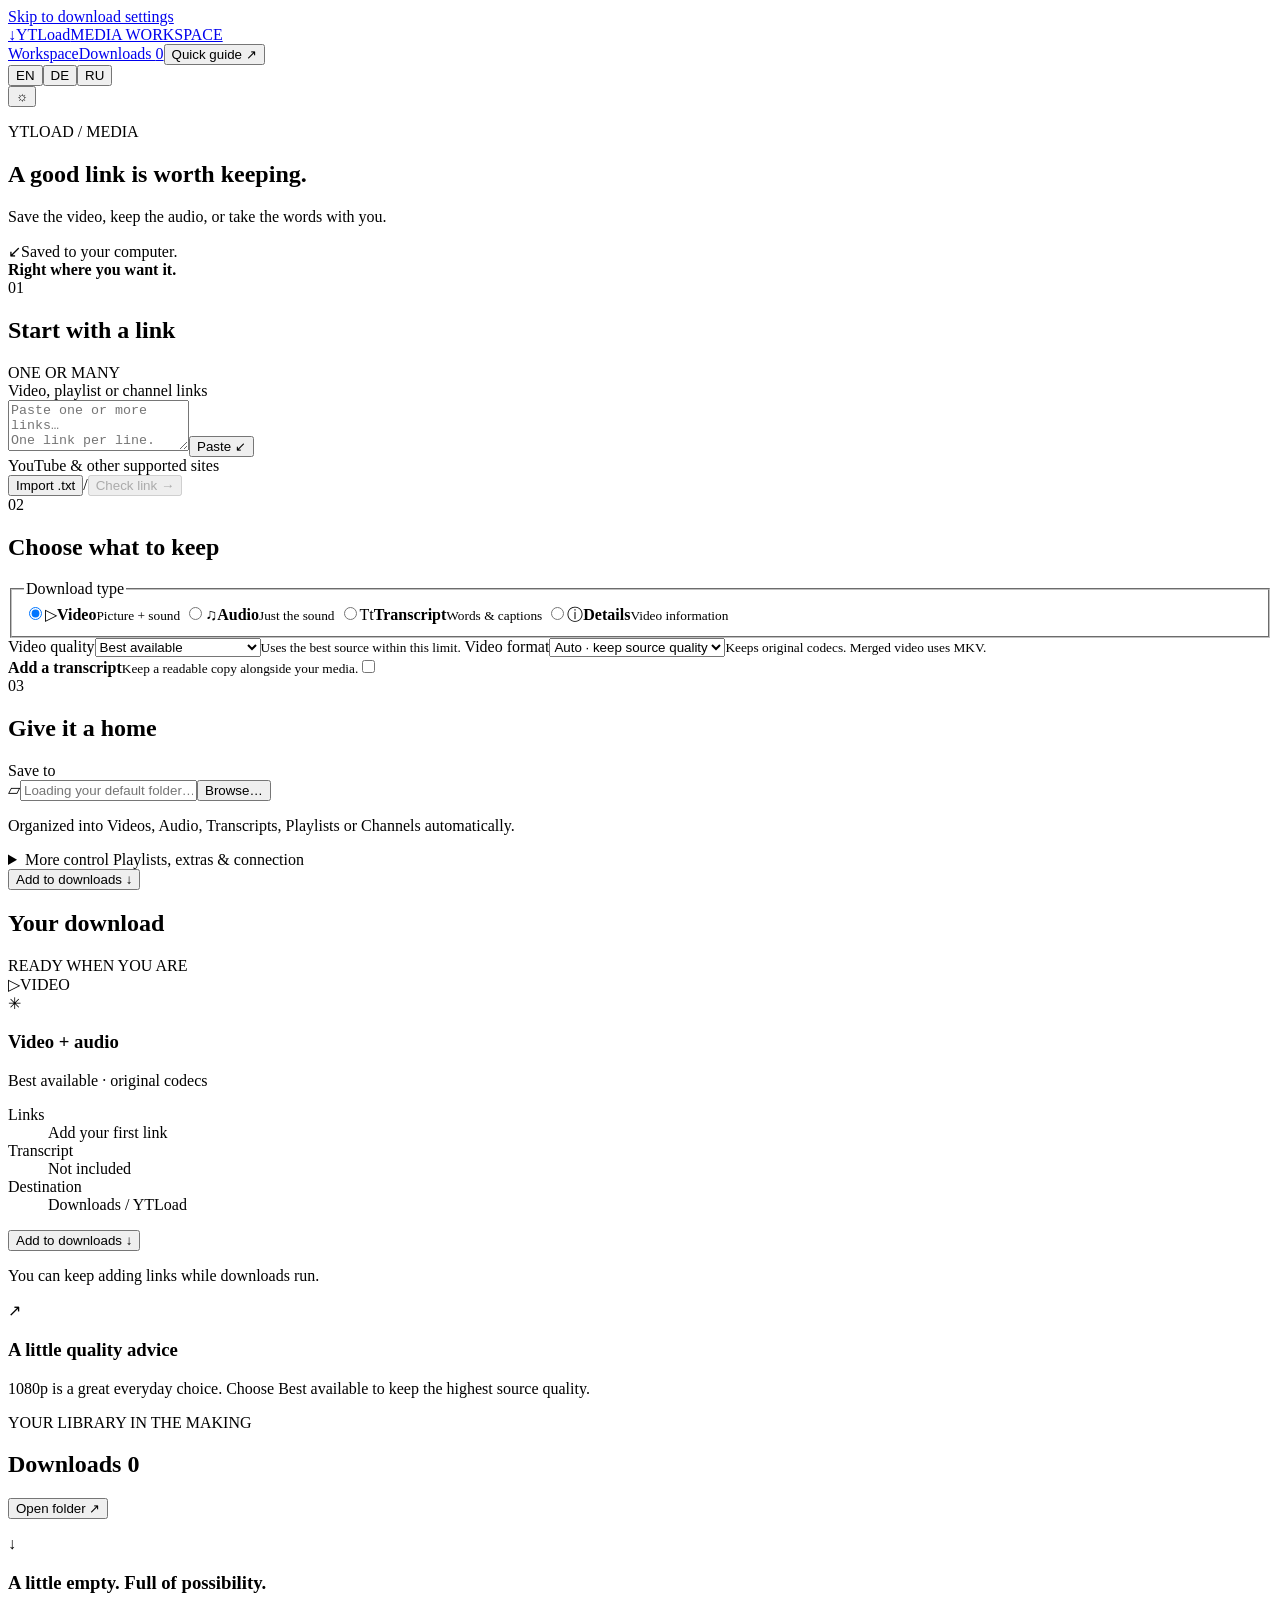
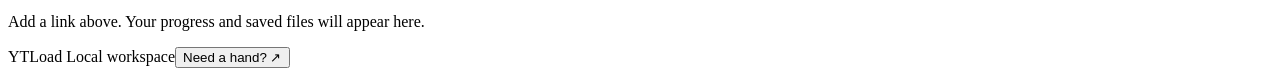
==== ytloadlib/static/index.html @ 3c4ce931 "Release YTLoad 1.2.0 with web and CLI workflows" ====
<!doctype html>
<html lang="en" data-theme="dark">
<head>
  <meta charset="utf-8">
  <meta name="viewport" content="width=device-width, initial-scale=1, viewport-fit=cover">
  <meta name="workspace-base" content="__WORKSPACE_BASE__">
  <meta name="workspace-token" content="__WORKSPACE_TOKEN__">
  <meta name="color-scheme" content="dark light">
  <meta name="theme-color" content="#171b17">
  <script src="/appearance.js"></script>
  <title>YTLoad — Your local workspace</title>
  <link rel="icon" href="/icon.svg" type="image/svg+xml">
  <link rel="stylesheet" href="/style.css">
  <script type="module" src="/app.js"></script>
</head>
<body>
  <a class="skip" href="#download-form">Skip to download settings</a>
  <header class="topbar">
    <a class="brand" href="/" aria-label="YTLoad home"><span class="brand-mark" aria-hidden="true">↓</span><span>YTLoad<span class="brand-sub">MEDIA WORKSPACE</span></span></a>
    <nav aria-label="Workspace navigation"><a class="nav-current" href="#download-form">Workspace</a><a href="#queue-section">Downloads <span id="nav-count">0</span></a><button class="text-button" id="help-button" type="button">Quick guide <span aria-hidden="true">↗</span></button></nav>
    <div class="appearance-controls"><div class="language-switcher" role="group" aria-label="Language"><button type="button" data-language="en" aria-pressed="true">EN</button><button type="button" data-language="de" aria-pressed="false">DE</button><button type="button" data-language="ru" aria-pressed="false">RU</button></div><button type="button" id="theme-toggle" aria-label="Switch to light theme" title="Switch to light theme"><span aria-hidden="true">☼</span></button></div>
  </header>
  <main>
    <section class="intro" aria-labelledby="page-title"><div><p class="eyebrow">YTLOAD / MEDIA</p><h1 id="page-title">A good link is worth keeping.</h1><p class="intro-copy">Save the video, keep the audio, or take the words with you.</p></div><div class="local-note"><span class="local-icon" aria-hidden="true">↙</span><span>Saved to your computer.<br><strong>Right where you want it.</strong></span></div></section>
    <div id="setup-warning" class="notice" role="status" hidden></div>
    <div class="workspace-grid">
      <form id="download-form" class="download-form">
        <section class="card source-card" aria-labelledby="source-title">
          <div class="section-heading"><span class="step">01</span><h2 id="source-title">Start with a link</h2><span class="section-hint">ONE OR MANY</span></div>
          <label class="sr-only" for="urls">Video, playlist or channel links</label>
          <div class="url-box"><textarea id="urls" name="urls" rows="3" placeholder="Paste one or more links…&#10;One link per line." spellcheck="false" required></textarea><button id="paste-button" type="button" class="paste-button" aria-label="Paste links from clipboard">Paste <span aria-hidden="true">↙</span></button></div>
          <div class="source-footer"><span id="link-count">YouTube &amp; other supported sites</span><div><input id="import-file" type="file" accept=".txt,text/plain" hidden><button id="import-button" type="button" class="text-button">Import .txt</button><span class="separator">/</span><button id="inspect-button" type="button" class="text-button" disabled>Check link <span aria-hidden="true">→</span></button></div></div>
          <div id="preview" class="preview" aria-live="polite" hidden></div>
        </section>
        <section class="card" aria-labelledby="format-title">
          <div class="section-heading"><span class="step">02</span><h2 id="format-title">Choose what to keep</h2></div>
          <fieldset class="mode-grid"><legend class="sr-only">Download type</legend>
            <label class="mode"><input type="radio" name="mode" value="video" checked><span class="mode-icon" aria-hidden="true">▷</span><strong>Video</strong><small>Picture + sound</small><span class="radio-dot"></span></label>
            <label class="mode"><input type="radio" name="mode" value="audio"><span class="mode-icon music-icon" aria-hidden="true">♫</span><strong>Audio</strong><small>Just the sound</small><span class="radio-dot"></span></label>
            <label class="mode"><input type="radio" name="mode" value="subs"><span class="mode-icon text-icon" aria-hidden="true">T<span>t</span></span><strong>Transcript</strong><small>Words &amp; captions</small><span class="radio-dot"></span></label>
            <label class="mode"><input type="radio" name="mode" value="metadata"><span class="mode-icon info-icon" aria-hidden="true">ⓘ</span><strong>Details</strong><small>Video information</small><span class="radio-dot"></span></label>
          </fieldset>
          <div id="video-options" class="two-columns options-row">
            <label>Video quality<select id="quality"><option value="best">Best available</option><option value="2160p">Up to 4K · 2160p</option><option value="1440p">Up to 2K · 1440p</option><option value="1080p">Up to Full HD · 1080p</option><option value="720p">Up to HD · 720p</option><option value="480p">Up to SD · 480p</option><option value="small">Small file · up to 720p</option><option value="compatible">Most compatible · H.264</option></select><small>Uses the best source within this limit.</small></label>
            <label>Video format<select id="container"><option value="auto">Auto · keep source quality</option><option value="mp4">MP4 · widest compatibility</option><option value="mkv">MKV · flexible container</option></select><small id="container-help">Keeps original codecs. Merged video uses MKV.</small></label>
          </div>
          <div id="audio-options" class="options-row" hidden><label>Audio format<select id="audio-format"><option value="best">Original · no conversion</option><option value="mp3">MP3 · works almost everywhere</option><option value="m4a">M4A · compact and compatible</option><option value="opus">Opus · efficient compression</option><option value="wav">WAV · uncompressed</option><option value="flac">FLAC · lossless container</option></select><small>WAV and FLAC produce larger files; they cannot restore quality missing from the source.</small></label></div>
          <p id="metadata-hint" class="muted options-row" hidden>Saves a JSON file with the title, channel, dates and available video details. No video or audio is downloaded.</p>
          <div class="transcript-area" id="transcript-area">
            <label class="toggle-row" id="transcript-toggle-row"><span><strong>Add a transcript</strong><small>Keep a readable copy alongside your media.</small></span><input type="checkbox" id="with-transcript" role="switch"><span class="switch" aria-hidden="true"></span></label>
            <div id="transcript-options" hidden>
              <p id="transcript-only-hint" class="muted" hidden>Export existing subtitles as readable text or timed captions. No media download.</p>
              <div class="two-columns options-row"><label>Language<select id="sub-langs"><option value="default">Default track · English if available</option><option value="en.*">English</option><option value="ru.*">Russian</option><option value="de.*">German</option><option value="es.*">Spanish</option><option value="fr.*">French</option><option value="orig">Original automatic track</option><option value="all">All available languages</option><option value="custom">Custom language codes…</option></select></label><label>Caption source<select id="subtitles"><option value="both">Prefer creator captions, otherwise automatic</option><option value="authored">Creator captions only</option><option value="auto">Automatic captions only</option></select></label></div>
              <label id="custom-language-row" class="options-row" hidden>Language codes<input id="custom-language" placeholder="en.*,ru-orig" spellcheck="false"><small>Comma-separated codes or patterns. Check the link to see available tracks.</small></label>
              <fieldset class="export-formats"><legend>Export as <span class="muted">Select one or more</span></legend><label><input type="checkbox" name="transcript-format" value="txt" checked><span>TXT<small>Readable text</small></span></label><label><input type="checkbox" name="transcript-format" value="srt"><span>SRT<small>For video editors</small></span></label><label><input type="checkbox" name="transcript-format" value="vtt"><span>VTT<small>Web captions</small></span></label><label><input type="checkbox" name="transcript-format" value="json"><span>JSON<small>Structured data</small></span></label></fieldset>
              <div class="check-row"><label><input id="timestamps" type="checkbox">Timestamps in TXT</label><label id="embed-row"><input id="embed-subs" type="checkbox">Also embed captions in video</label></div>
              <p class="field-note">Captions must exist on the source. Automatic captions may contain mistakes. Original subtitle files are kept too.</p>
            </div>
          </div>
        </section>
        <section class="card destination-card" aria-labelledby="destination-title">
          <div class="section-heading"><span class="step">03</span><h2 id="destination-title">Give it a home</h2></div>
          <label for="output">Save to</label><div class="folder-input"><span aria-hidden="true">▱</span><input id="output" name="output" required spellcheck="false" placeholder="Loading your default folder…"><button id="choose-folder" type="button">Browse…</button></div><p class="field-note">Organized into Videos, Audio, Transcripts, Playlists or Channels automatically.</p><p class="field-note" id="hosted-storage-note" hidden>Private to this browser session. Files expire after 1 hour without activity. Limits: 50 items per section, 256 MB per file, 1 GB per session and 20 minutes per job. Use the local app for larger archives.</p><p class="field-note" id="remote-folder-note" hidden>On another device, folder actions open on the host computer.</p>
          <details id="advanced"><summary>More control <span>Playlists, extras &amp; connection</span></summary><div class="advanced-content">
            <div class="two-columns"><label>Channel section<select id="channel-scope"><option value="auto">Use the link as pasted</option><option value="videos">Videos</option><option value="shorts">Shorts</option><option value="streams">Streams</option><option value="all">All three sections</option></select></label><label>Playlist items<input id="items" placeholder="All items · or 1:10,15" spellcheck="false"></label></div>
            <div class="two-columns"><label>Uploaded after<input id="date-after" type="date"></label><label>Uploaded before<input id="date-before" type="date"></label></div>
            <div class="two-columns"><label>Maximum file size<input id="max-filesize" placeholder="Unlimited · e.g. 2G" spellcheck="false"></label><label>Download speed limit<input id="limit-rate" placeholder="Unlimited · e.g. 5M" spellcheck="false"></label></div>
            <div class="two-columns"><label>Browser sign-in<select id="browser"><option value="">None · public videos</option><option value="chrome">Chrome</option><option value="firefox">Firefox</option><option value="safari">Safari</option><option value="edge">Edge</option><option value="brave">Brave</option><option value="chromium">Chromium</option></select><small>Optional. Uses cookies from the selected browser for videos that need your account.</small></label><label>Sponsor segments<select id="sponsorblock"><option value="off">Keep the original video</option><option value="mark">Mark segments as chapters</option><option value="remove">Remove segments</option></select><small>Uses community data from SponsorBlock.</small></label></div>
            <div class="two-columns"><label>YouTube player<select id="youtube-client"><option value="auto">Automatic · recommended</option><option value="default">Default clients only</option><option value="web_safari">Default + Safari</option></select><small>Automatic retries supported download errors with an alternative player.</small></label><label>User-Agent<input id="user-agent" maxlength="1024" placeholder="Automatic · or paste your browser User-Agent" spellcheck="false" autocomplete="off"><small>Optional. Match the browser used for sign-in. Leave blank to use yt-dlp defaults.</small></label></div>
            <fieldset class="extras"><legend>Save extra files</legend><label><input type="checkbox" id="thumbnail">Thumbnail</label><label><input type="checkbox" id="description">Description</label><label><input type="checkbox" id="info-json">Video details (JSON)</label><label><input type="checkbox" id="comments">Comments (can be large)</label></fieldset>
            <label class="standalone-check"><input id="archive" type="checkbox" checked>Skip completed media in playlists and channels</label><p class="field-note">Tracked separately for each quality. Disabled when captions are requested so missing transcripts can be added.</p>
          </div></details>
        </section>
        <div class="form-message" id="form-error" role="alert" hidden></div>
        <button class="mobile-submit primary" type="submit">Add to downloads <span aria-hidden="true">↓</span></button>
      </form>
      <aside class="side-column">
        <section class="summary-card" aria-labelledby="summary-title"><div class="summary-heading"><h2 id="summary-title">Your download</h2><span class="mini-badge">READY WHEN YOU ARE</span></div><div class="summary-art" aria-hidden="true"><div class="paper paper-back"></div><div class="paper paper-front"><span id="summary-symbol">▷</span><span class="paper-lines"></span><span class="paper-tag" id="summary-tag">VIDEO</span></div><span class="art-spark">✳</span><span class="art-dot"></span></div><h3 id="summary-main">Video + audio</h3><p class="summary-sub" id="summary-detail">Best available · original codecs</p><dl class="summary-details"><div><dt>Links</dt><dd id="summary-links">Add your first link</dd></div><div><dt>Transcript</dt><dd id="summary-transcript">Not included</dd></div><div><dt>Destination</dt><dd id="summary-folder">Downloads / YTLoad</dd></div></dl><button id="submit-button" class="primary" type="submit" form="download-form">Add to downloads <span aria-hidden="true">↓</span></button><p class="summary-note">You can keep adding links while downloads run.</p><p class="remote-note" id="remote-note" hidden>Saved on the host computer. Use a file link below to save a copy on this device.</p></section>
        <section class="tip-card"><span aria-hidden="true">↗</span><div><h3 id="tip-title">A little quality advice</h3><p id="tip-text">1080p is a great everyday choice. Choose Best available to keep the highest source quality.</p></div></section>
      </aside>
    </div>
    <section id="queue-section" class="queue-section" aria-labelledby="queue-title"><div class="queue-heading"><div><span class="eyebrow">YOUR LIBRARY IN THE MAKING</span><h2 id="queue-title">Downloads <span id="queue-count">0</span></h2></div><button id="open-folder" class="secondary" type="button">Open folder <span aria-hidden="true">↗</span></button></div><p id="queue-status" class="sr-only" aria-live="polite"></p><div id="queue"><div class="queue-empty"><span class="empty-icon" aria-hidden="true">↓</span><div><h3>A little empty. Full of possibility.</h3><p>Add a link above. Your progress and saved files will appear here.</p></div></div></div></section>
    <footer><span>YTLoad <span id="version"></span></span><span class="connection" id="connection"><span class="dot"></span>Local workspace</span><button class="text-button" id="footer-help" type="button">Need a hand? ↗</button></footer>
  </main>
  <dialog id="help-dialog" aria-labelledby="help-title"><div class="dialog-top"><span class="eyebrow">QUICK GUIDE</span><button id="close-help" type="button" aria-label="Close guide">×</button></div><h2 id="help-title">From link to library.</h2><ol><li><strong>Paste a link.</strong> A single video, a playlist, or a channel. Check link to preview available quality and caption languages.</li><li><strong>Choose what to save.</strong> Video includes sound. Audio saves sound only. Transcript exports existing captions. Details saves metadata.</li><li><strong>Choose quality and format.</strong> Quality is an upper limit, never an upscale. MP4 favors compatibility; Auto preserves original codecs.</li><li><strong>Add to downloads.</strong> Everything saves directly to your selected folder. Follow progress, cancel, or retry in Downloads below.</li></ol><div class="help-note"><strong>A few useful details</strong><p>Transcripts require captions on the source. Creator captions are preferred when available. SRT and VTT include timing; TXT is easy to read.</p><p>Keep the terminal running while the workspace is open. The queue stays through a page refresh and clears when the app closes. Partially downloaded media can resume on retry.</p><p>A video link containing a playlist saves that video only. To save a playlist, paste its playlist URL. Download only media you have permission to save.</p></div><button id="help-done" type="button" class="primary">Got it <span aria-hidden="true">→</span></button></dialog>
  <div id="toast" class="toast" role="status" hidden></div>
</body>
</html>
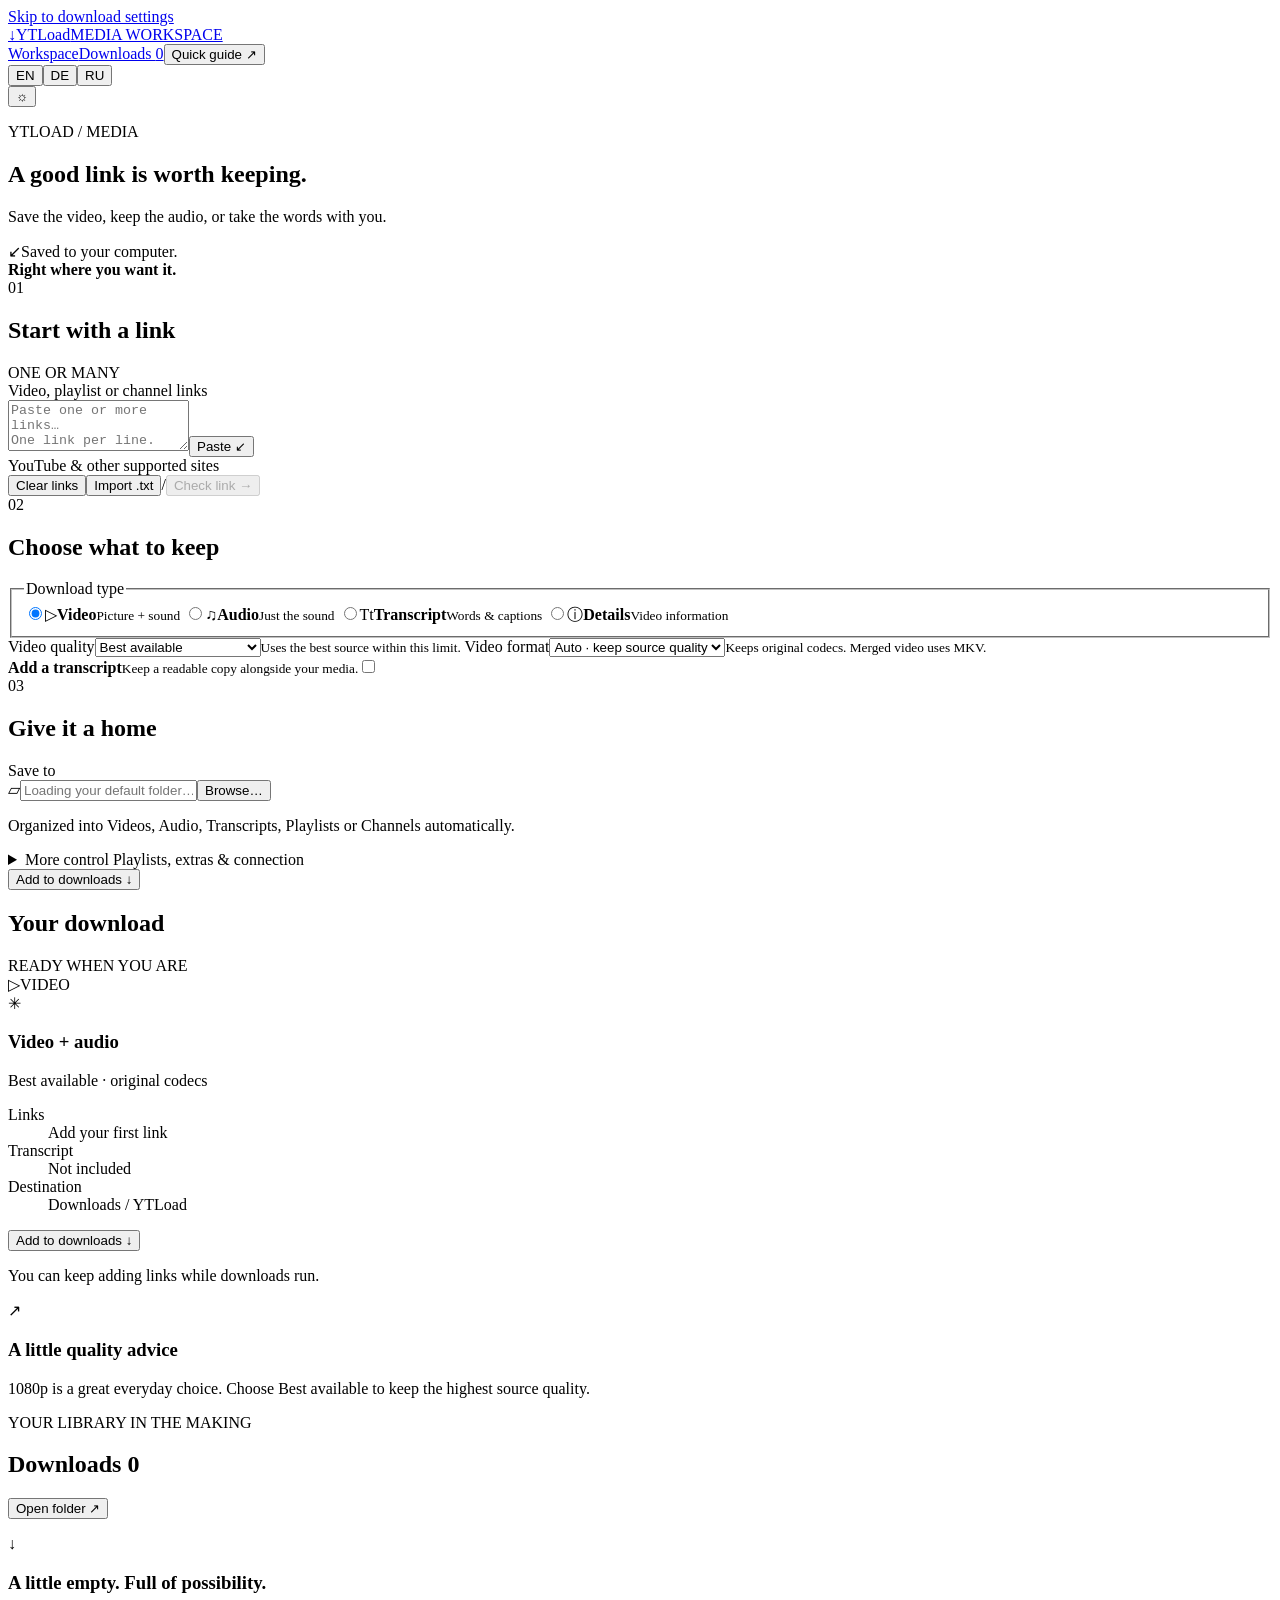
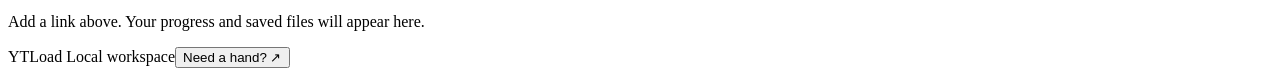
==== commit 9dfb5c29: "Improve download recovery and preserve submitted links" ====
--- a/ytloadlib/static/index.html
+++ b/ytloadlib/static/index.html
@@ -29,7 +29,7 @@
           <div class="section-heading"><span class="step">01</span><h2 id="source-title">Start with a link</h2><span class="section-hint">ONE OR MANY</span></div>
           <label class="sr-only" for="urls">Video, playlist or channel links</label>
           <div class="url-box"><textarea id="urls" name="urls" rows="3" placeholder="Paste one or more links…&#10;One link per line." spellcheck="false" required></textarea><button id="paste-button" type="button" class="paste-button" aria-label="Paste links from clipboard">Paste <span aria-hidden="true">↙</span></button></div>
-          <div class="source-footer"><span id="link-count">YouTube &amp; other supported sites</span><div><input id="import-file" type="file" accept=".txt,text/plain" hidden><button id="import-button" type="button" class="text-button">Import .txt</button><span class="separator">/</span><button id="inspect-button" type="button" class="text-button" disabled>Check link <span aria-hidden="true">→</span></button></div></div>
+          <div class="source-footer"><span id="link-count">YouTube &amp; other supported sites</span><div><input id="import-file" type="file" accept=".txt,text/plain" hidden><button id="clear-links" type="button" class="text-button">Clear links</button><button id="import-button" type="button" class="text-button">Import .txt</button><span class="separator">/</span><button id="inspect-button" type="button" class="text-button" disabled>Check link <span aria-hidden="true">→</span></button></div></div>
           <div id="preview" class="preview" aria-live="polite" hidden></div>
         </section>
         <section class="card" aria-labelledby="format-title">
@@ -65,7 +65,7 @@
             <div class="two-columns"><label>Channel section<select id="channel-scope"><option value="auto">Use the link as pasted</option><option value="videos">Videos</option><option value="shorts">Shorts</option><option value="streams">Streams</option><option value="all">All three sections</option></select></label><label>Playlist items<input id="items" placeholder="All items · or 1:10,15" spellcheck="false"></label></div>
             <div class="two-columns"><label>Uploaded after<input id="date-after" type="date"></label><label>Uploaded before<input id="date-before" type="date"></label></div>
             <div class="two-columns"><label>Maximum file size<input id="max-filesize" placeholder="Unlimited · e.g. 2G" spellcheck="false"></label><label>Download speed limit<input id="limit-rate" placeholder="Unlimited · e.g. 5M" spellcheck="false"></label></div>
-            <div class="two-columns"><label>Browser sign-in<select id="browser"><option value="">None · public videos</option><option value="chrome">Chrome</option><option value="firefox">Firefox</option><option value="safari">Safari</option><option value="edge">Edge</option><option value="brave">Brave</option><option value="chromium">Chromium</option></select><small>Optional. Uses cookies from the selected browser for videos that need your account.</small></label><label>Sponsor segments<select id="sponsorblock"><option value="off">Keep the original video</option><option value="mark">Mark segments as chapters</option><option value="remove">Remove segments</option></select><small>Uses community data from SponsorBlock.</small></label></div>
+            <div class="two-columns"><label>Browser sign-in<select id="browser"><option value="">None · public videos</option><option value="chrome">Chrome</option><option value="firefox">Firefox</option><option value="safari">Safari</option><option value="edge">Edge</option><option value="brave">Brave</option><option value="chromium">Chromium</option></select><small>Uses the selected browser on this computer. macOS may ask to unlock its keychain; YTLoad never asks for or stores that password.</small></label><label>Sponsor segments<select id="sponsorblock"><option value="off">Keep the original video</option><option value="mark">Mark segments as chapters</option><option value="remove">Remove segments</option></select><small>Uses community data from SponsorBlock.</small></label></div>
             <div class="two-columns"><label>YouTube player<select id="youtube-client"><option value="auto">Automatic · recommended</option><option value="default">Default clients only</option><option value="web_safari">Default + Safari</option></select><small>Automatic retries supported download errors with an alternative player.</small></label><label>User-Agent<input id="user-agent" maxlength="1024" placeholder="Automatic · or paste your browser User-Agent" spellcheck="false" autocomplete="off"><small>Optional. Match the browser used for sign-in. Leave blank to use yt-dlp defaults.</small></label></div>
             <fieldset class="extras"><legend>Save extra files</legend><label><input type="checkbox" id="thumbnail">Thumbnail</label><label><input type="checkbox" id="description">Description</label><label><input type="checkbox" id="info-json">Video details (JSON)</label><label><input type="checkbox" id="comments">Comments (can be large)</label></fieldset>
             <label class="standalone-check"><input id="archive" type="checkbox" checked>Skip completed media in playlists and channels</label><p class="field-note">Tracked separately for each quality. Disabled when captions are requested so missing transcripts can be added.</p>
@@ -83,6 +83,11 @@
     <footer><span>YTLoad <span id="version"></span></span><span class="connection" id="connection"><span class="dot"></span>Local workspace</span><button class="text-button" id="footer-help" type="button">Need a hand? ↗</button></footer>
   </main>
   <dialog id="help-dialog" aria-labelledby="help-title"><div class="dialog-top"><span class="eyebrow">QUICK GUIDE</span><button id="close-help" type="button" aria-label="Close guide">×</button></div><h2 id="help-title">From link to library.</h2><ol><li><strong>Paste a link.</strong> A single video, a playlist, or a channel. Check link to preview available quality and caption languages.</li><li><strong>Choose what to save.</strong> Video includes sound. Audio saves sound only. Transcript exports existing captions. Details saves metadata.</li><li><strong>Choose quality and format.</strong> Quality is an upper limit, never an upscale. MP4 favors compatibility; Auto preserves original codecs.</li><li><strong>Add to downloads.</strong> Everything saves directly to your selected folder. Follow progress, cancel, or retry in Downloads below.</li></ol><div class="help-note"><strong>A few useful details</strong><p>Transcripts require captions on the source. Creator captions are preferred when available. SRT and VTT include timing; TXT is easy to read.</p><p>Keep the terminal running while the workspace is open. The queue stays through a page refresh and clears when the app closes. Partially downloaded media can resume on retry.</p><p>A video link containing a playlist saves that video only. To save a playlist, paste its playlist URL. Download only media you have permission to save.</p></div><button id="help-done" type="button" class="primary">Got it <span aria-hidden="true">→</span></button></dialog>
+  <dialog id="setup-dialog" aria-labelledby="setup-title"><div class="dialog-top"><span class="eyebrow">CONNECTION HELP</span><button id="close-setup" type="button" aria-label="Close setup help">×</button></div><h2 id="setup-title">Check the tools behind the download.</h2><p>Browser sign-in, User-Agent and browser impersonation are different settings. Impersonation uses an optional dependency; it does not provide your signed-in session.</p><p>For an existing pip installation, update yt-dlp in the same Python environment that runs it:</p><pre><code>python3 -m pip install --upgrade "yt-dlp[default,curl-cffi]"</code></pre><p>If yt-dlp is managed by Homebrew, do not install packages into its private environment. An isolated environment can provide the optional dependency:</p><pre><code id="setup-command">python3 -m venv .venv
+source .venv/bin/activate
+python -m pip install --upgrade "yt-dlp[default,curl-cffi]"
+yt-dlp --list-impersonate-targets
+python ytload.py --ui</code></pre><button id="copy-setup-command" class="secondary" type="button">Copy macOS / Linux commands</button><p>Run these in the source folder. For the portable app, replace ytload.py with ytload.pyz. Windows commands and Deno installation are in the setup guide.</p><p>Stop the old workspace before restarting. Tool installation is explicit; a failed download never changes system packages automatically.</p><p><a href="https://github.com/AdonisVernaliss/YTLoad#connection-recovery" target="_blank" rel="noopener noreferrer">Installation and recovery guide ↗</a></p><button id="setup-done" type="button" class="primary">Got it <span aria-hidden="true">→</span></button></dialog>
   <div id="toast" class="toast" role="status" hidden></div>
 </body>
 </html>
